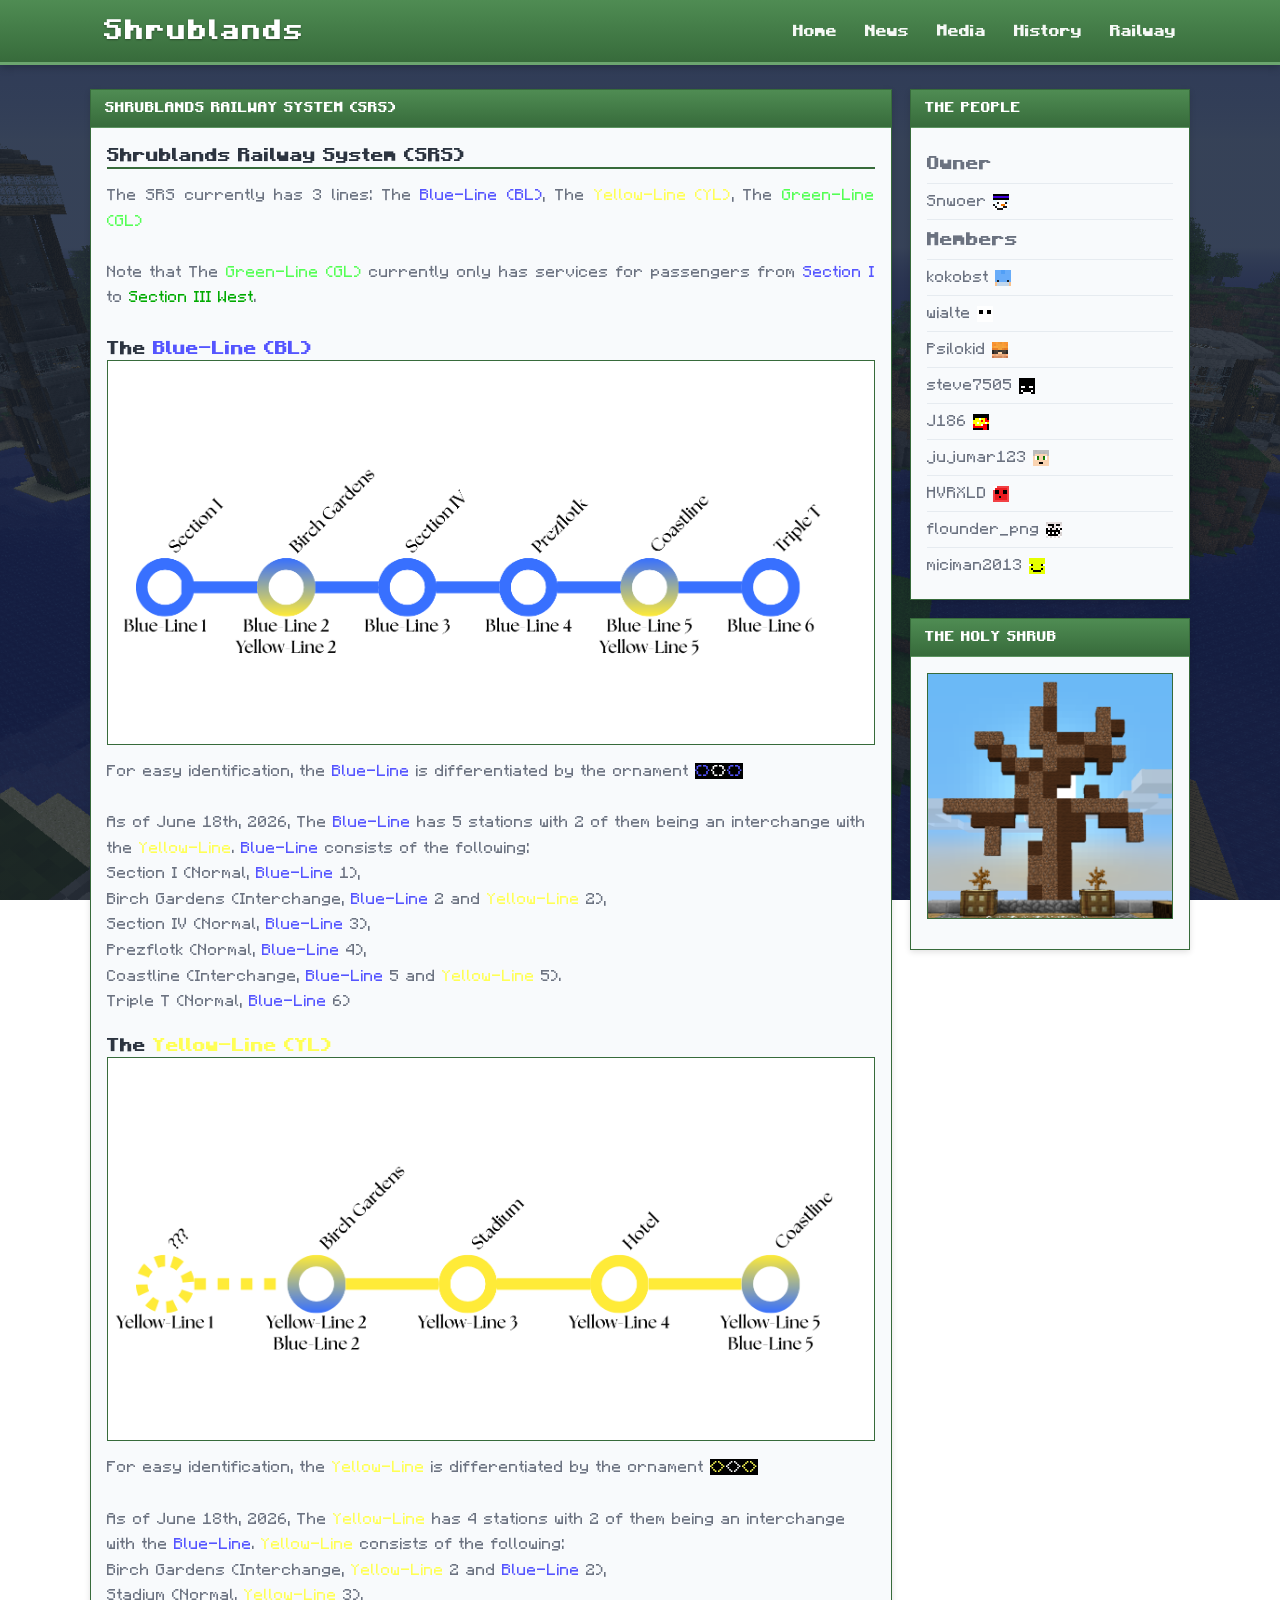
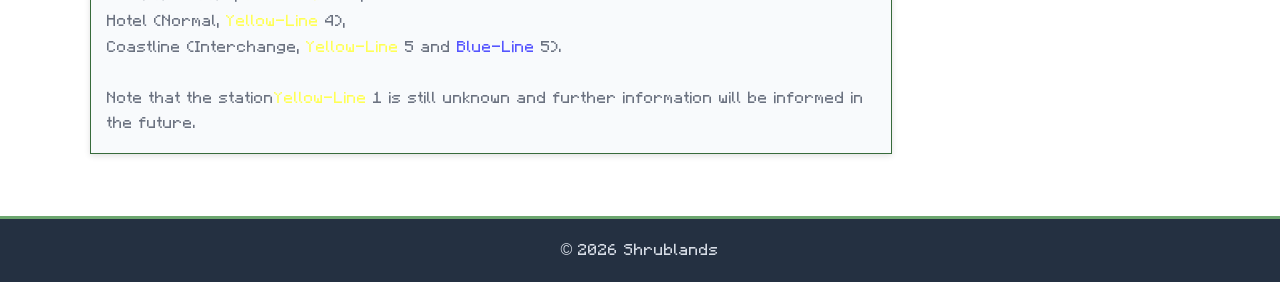
==== Railway.html @ cea37d1e "Add files via upload" ====
<!doctype html>
<html lang="en">
  <head>
    <meta charset="UTF-8" />
    <meta name="viewport" content="width=device-width, initial-scale=1.0" />
    <title>Shrublands News</title>
    <link rel="stylesheet" href="style.css" />
    <link rel="icon" href="favicon.png" type="image/x-icon" />
  </head>
  <body>
    <header class="topbar">
      <div class="wrapper">
        <div class="logo">Shrublands</div>

        <nav>
          <a href="index.html">Home</a>
          <a href="news.html">News</a>
          <a href="media.html">Media</a>
          <a href="history.html">History</a>
          <a href="Railway.html">Railway</a>
        </nav>
      </div>
    </header>

    <div class="wrapper layout">
      <!-- Main Content -->
      <main>
        <section class="panel">
          <div class="panel-title">Shrublands Railway System (SRS)</div>

          <div class="panel-content">
            <h3>Shrublands Railway System (SRS)</h3>
            <img src="assets/images/Shrublands Train Map 230626.png" alt="" />
            <p style="text-align: justify">
              The SRS currently has 3 lines: The
              <span style="color: #5555ff">Blue-Line (BL)</span>, The
              <span style="color: #ffff55">Yellow-Line (YL)</span>, The
              <span style="color: #55ff55">Green-Line (GL)</span>

              <br />
              <br />
              Note that The
              <span style="color: #55ff55">Green-Line (GL)</span> currently only
              has services for passengers from
              <span style="color: #5555ff">Section I</span> to
              <span style="color: #00aa00">Section III West</span>. <br /><br />
            </p>

            <!-- blue line -->
            <h3>The <span style="color: #5555ff">Blue-Line (BL)</span></h3>
            <img src="assets/images/Blue-Line230626.png" alt="" />
            <p>
              For easy identification, the
              <span style="color: #5555ff">Blue-Line</span> is differentiated by
              the ornament
              <span style="background-color: #000000"
                ><span style="color: #5555ff">{}</span
                ><span style="color: #ffffff">{}</span
                ><span style="color: #5555ff">{}</span></span
              >
              <br /><br />
              As of June 18th, 2026, The
              <span style="color: #5555ff">Blue-Line</span> has 5 stations with
              2 of them being an interchange with the
              <span style="color: #ffff55">Yellow-Line</span>.
              <span style="color: #5555ff">Blue-Line</span> consists of the
              following: <br />Section I (Normal,
              <span style="color: #5555ff">Blue-Line</span> 1), <br />Birch
              Gardens (Interchange,
              <span style="color: #5555ff">Blue-Line</span> 2 and
              <span style="color: #ffff55">Yellow-Line</span> 2), <br />Section
              IV (Normal, <span style="color: #5555ff">Blue-Line</span> 3),
              <br />Prezflotk (Normal,
              <span style="color: #5555ff">Blue-Line</span> 4), <br />Coastline
              (Interchange, <span style="color: #5555ff">Blue-Line</span> 5 and
              <span style="color: #ffff55">Yellow-Line</span>
              5).<br />Triple T (Normal,
              <span style="color: #5555ff">Blue-Line</span> 6)
            </p>
            <br />
            <!-- Yellow line -->
            <h3>The <span style="color: #ffff55">Yellow-Line (YL)</span></h3>
            <img src="assets/images/Yellow-Line180626.png" alt="" />
            <p>
              For easy identification, the
              <span style="color: #ffff55">Yellow-Line</span> is differentiated
              by the ornament
              <span style="background-color: #000000"
                ><span style="color: #ffff55"><></span
                ><span style="color: #ffffff"><></span
                ><span style="color: #ffff55"><></span></span
              >
              <br /><br />
              As of June 18th, 2026, The
              <span style="color: #ffff55">Yellow-Line</span> has 4 stations
              with 2 of them being an interchange with the
              <span style="color: #5555ff">Blue-Line</span>.
              <span style="color: #ffff55">Yellow-Line</span> consists of the
              following: <br />Birch Gardens (Interchange,
              <span style="color: #ffff55">Yellow-Line</span> 2 and
              <span style="color: #5555ff">Blue-Line</span> 2), <br />Stadium
              (Normal, <span style="color: #ffff55">Yellow-Line</span> 3),
              <br />Hotel (Normal,
              <span style="color: #ffff55">Yellow-Line</span> 4),
              <br />Coastline (Interchange,
              <span style="color: #ffff55">Yellow-Line</span> 5 and
              <span style="color: #5555ff">Blue-Line</span> 5).

              <br /><br />
              Note that the station<span style="color: #ffff55"
                >Yellow-Line</span
              >
              1 is still unknown and further information will be informed in the
              future.
            </p>
          </div>
        </section>
      </main>

      <!-- Sidebar -->
      <aside>
        <!-- <div class="widget">
          <div class="widget-title">stuff</div>

          <div class="widget-content"></div>
        </div> -->

        <div class="widget">
          <div class="widget-title">The people</div>

          <div class="widget-content-member">
            <ul>
              <li><h3>Owner</h3></li>
              <li>
                <a
                  href="https://namemc.com/profile/snwoer.1"
                  style="text-decoration: none; color: #6b7280"
                  target="_blank"
                  >Snwoer</a
                >
                <img
                  src="assets/images/face_snwoer.png"
                  alt=""
                  class="member-icon"
                />
              </li>
              <li><h3>Members</h3></li>
              <li>
                <a
                  href="https://namemc.com/profile/kokobst.1"
                  style="text-decoration: none; color: #6b7280"
                  target="_blank"
                  >kokobst</a
                >
                <img
                  src="assets/images/face_kokobst.png"
                  alt=""
                  class="member-icon"
                />
              </li>
              <li>
                <a
                  href="https://namemc.com/profile/wialte.1"
                  style="text-decoration: none; color: #6b7280"
                  target="_blank"
                  >wialte</a
                >
                <img
                  src="assets/images/face_wialte.png"
                  alt=""
                  class="member-icon"
                />
              </li>
              <li>
                <a
                  href="https://namemc.com/profile/psilokid.1"
                  style="text-decoration: none; color: #6b7280"
                  target="_blank"
                  >Psilokid</a
                >
                <img
                  src="assets/images/face_psilokid.png"
                  alt=""
                  class="member-icon"
                />
              </li>
              <li>
                <a
                  href="https://namemc.com/profile/steve7505.1"
                  style="text-decoration: none; color: #6b7280"
                  target="_blank"
                  >steve7505</a
                >
                <img
                  src="assets/images/face_steve7505.png"
                  alt=""
                  class="member-icon"
                />
              </li>
              <li>
                <a
                  href="https://namemc.com/profile/j186.1"
                  style="text-decoration: none; color: #6b7280"
                  target="_blank"
                  >J186</a
                >
                <img
                  src="assets/images/face_j186.png"
                  alt=""
                  class="member-icon"
                />
              </li>
              <li>
                <a
                  href="https://namemc.com/profile/jujumar123.1"
                  style="text-decoration: none; color: #6b7280"
                  target="_blank"
                  >jujumar123</a
                >
                <img
                  src="assets/images/face_jujumar123.png"
                  alt=""
                  class="member-icon"
                />
              </li>
              <li>
                <a
                  href="https://namemc.com/profile/HVRXLD.1"
                  style="text-decoration: none; color: #6b7280"
                  target="_blank"
                  >HVRXLD</a
                >
                <img
                  src="assets/images/face_hvrxld.png"
                  alt=""
                  class="member-icon"
                />
              </li>
              <li>
                <a
                  href="https://namemc.com/profile/flounder_png.1"
                  style="text-decoration: none; color: #6b7280"
                  target="_blank"
                  >flounder_png</a
                >
                <img
                  src="assets/images/face_flounderpng.png"
                  alt=""
                  class="member-icon"
                />
              </li>
              <li>
                <a
                  href="https://namemc.com/profile/miciman2013.1"
                  style="text-decoration: none; color: #6b7280"
                  target="_blank"
                  >miciman2013</a
                >
                <img
                  src="assets/images/face_miciman2013.png"
                  alt=""
                  class="member-icon"
                />
              </li>
            </ul>
          </div>
        </div>

        <div class="widget">
          <div class="widget-title">The Holy Shrub</div>

          <div class="widget-content">
            <img src="assets/images/2026-06-18_17.27.49.png" alt="" />
          </div>
        </div>
      </aside>
    </div>

    <footer>© 2026 Shrublands</footer>
  </body>
</html>
---- style.css ----
:root {
    --bg-dark: #1b2430;

    --green: #4f8c53;
    --green-dark: #376b3b;
    --green-light: #6ca66f;

    --accent: #6ca66f;

    --panel: #f8fafc;
    --panel-alt: #eef2f7;

    --border: #376b3b;

    --text: #2c3440;
    --text-light: #6b7280;
}

* {
    margin: 0;
    padding: 0;
    box-sizing: border-box;
}

body {
    font-family: "Minecraft", sans-serif;

    background:
        linear-gradient(
            rgba(20, 28, 40, .78),
            rgba(20, 28, 40, .78)
        ),
        url("assets/images/2026-02-10_17.45.06.png");

    background-size: cover;
    background-position: center;
    background-attachment: fixed;

    color: var(--text);
}

/* Container */

.wrapper {
    width: 1100px;
    margin: 0 auto;
}

/* Header */

.topbar {
    background:
        linear-gradient(
            var(--green),
            var(--green-dark)
        );

    border-bottom: 3px solid var(--accent);

    box-shadow: 0 2px 8px rgba(0,0,0,.25);
}

.topbar .wrapper {
    display: flex;
    justify-content: space-between;
    align-items: center;
    padding: 14px;
}

.logo {
    font-size: 28px;
    font-weight: bold;
    color: white;
    letter-spacing: 1px;

    text-shadow:
        0 1px 2px rgba(0,0,0,.35);
}

nav a {
    text-decoration: none;
    color: rgba(255,255,255,.95);

    font-weight: bold;
    margin-left: 22px;

    transition: .2s ease;
}

nav a:hover {
    color: #ffe6aa;
}

/* Layout */

.layout {
    display: flex;
    gap: 18px;
    padding: 24px 0;
}

/* Main */

main {
    flex: 1;
}

/* Sidebar */

aside {
    width: 280px;
}

/* Panels */

.panel,
.widget {
    background: var(--panel);

    border: 1px solid var(--border);

    margin-bottom: 18px;

    box-shadow:
        0 2px 6px rgba(0,0,0,.12);

    transition: .2s ease;
}

.panel:hover,
.widget:hover {
    box-shadow:
        0 4px 12px rgba(0,0,0,.18);
}

/* Headers */

.panel-title,
.widget-title {
    background:
        linear-gradient(
            var(--green),
            var(--green-dark)
        );

    color: white;

    padding: 10px 14px;

    font-weight: bold;
    font-size: 14px;

    text-transform: uppercase;

    border-bottom: 1px solid rgba(255,255,255,.08);
}

/* Content */

.panel-content,
.widget-content {
    padding: 16px;
}

.panel-content img,
.widget-content img {
    width: 100%;
    display: block;
    margin-bottom: 14px;

    border: 1px solid var(--border);
}

/* Typography */

.panel-content h2 {
    margin-bottom: 10px;
    color: var(--green-dark);
}

.panel-content p {
    color: var(--text-light);
    line-height: 1.6;
}

/* Posts */

.post {
    padding: 12px 0;
    border-bottom: 1px solid #e6ebf0;
}

.post:last-child {
    border-bottom: none;
}

.post h3 {
    margin-bottom: 6px;
    color: var(--green-dark);
}

.post p {
    color: var(--text-light);
    line-height: 1.5;
}

/* Inputs */

input {
    width: 100%;
    padding: 9px 10px;

    border: 1px solid var(--border);

    background: white;

    color: var(--text);

    outline: none;
}

input:focus {
    border-color: var(--green);
}

/* Lists */

.widget ul {
    list-style: none;
}

.widget li {
    padding: 8px 0;

    color: var(--text-light);

    border-bottom: 1px solid #e6ebf0;
}

.widget li:last-child {
    border-bottom: none;
}

/* Footer */

footer {
    text-align: center;

    padding: 22px;

    background: #243041;

    color: #d7dde6;

    border-top: 3px solid var(--accent);

    margin-top: 20px;
}

/* Responsive */

@media (max-width: 1150px) {
    .wrapper {
        width: 95%;
    }
}

@media (max-width: 900px) {

    .layout {
        flex-direction: column;
    }

    aside {
        width: 100%;
    }

    .topbar .wrapper {
        flex-direction: column;
        gap: 12px;
    }

    nav {
        display: flex;
        flex-wrap: wrap;
        justify-content: center;
    }

    nav a {
        margin: 4px 10px;
    }
}

@font-face {
    font-family: "Minecraft";
    src: url("./fonts/MinecraftRegular-Bmg3.otf") format("opentype");
    font-weight: normal;
    font-style: normal;
}

@font-face {
    font-family: "Minecraft";
    src: url("./fonts/MinecraftBold-nMK1.otf") format("opentype");
    font-weight: bold;
    font-style: normal;
}

@font-face {
    font-family: "Minecraft";
    src: url("./fonts/MinecraftItalic-R8Mo.otf") format("opentype");
    font-weight: normal;
    font-style: italic;
}

@font-face {
    font-family: "Minecraft";
    src: url("./fonts/MinecraftBoldItalic-1y1e.otf") format("opentype");
    font-weight: bold;
    font-style: italic;
}

.member-icon {
    width: 16px;
    height: 16px;
    vertical-align: middle;
    margin-right: 6px;
}

.widget-content-member {
    padding: 16px;
}

.news-preview {
    width : 100px;
}

.news-grid {
    display: grid;
    grid-template-columns: repeat(auto-fit, minmax(250px, 1fr));
    gap: 20px;
}

.news-card {
    background: #c6c6c6;
    border: 2px solid #555;
    padding: 10px;
}

.news-card img {
    width: 100%;
    height: 180px;
    object-fit: cover;
    display: block;
}

.news-card h3 {
    margin-top: 10px;
    margin-bottom: 5px;
}

.news-card p {
    margin: 0;
    font-size: 0.9rem;
}

.news-card {
    transition: transform 0.2s;
}

.news-card:hover {
    transform: translateY(-4px);
}
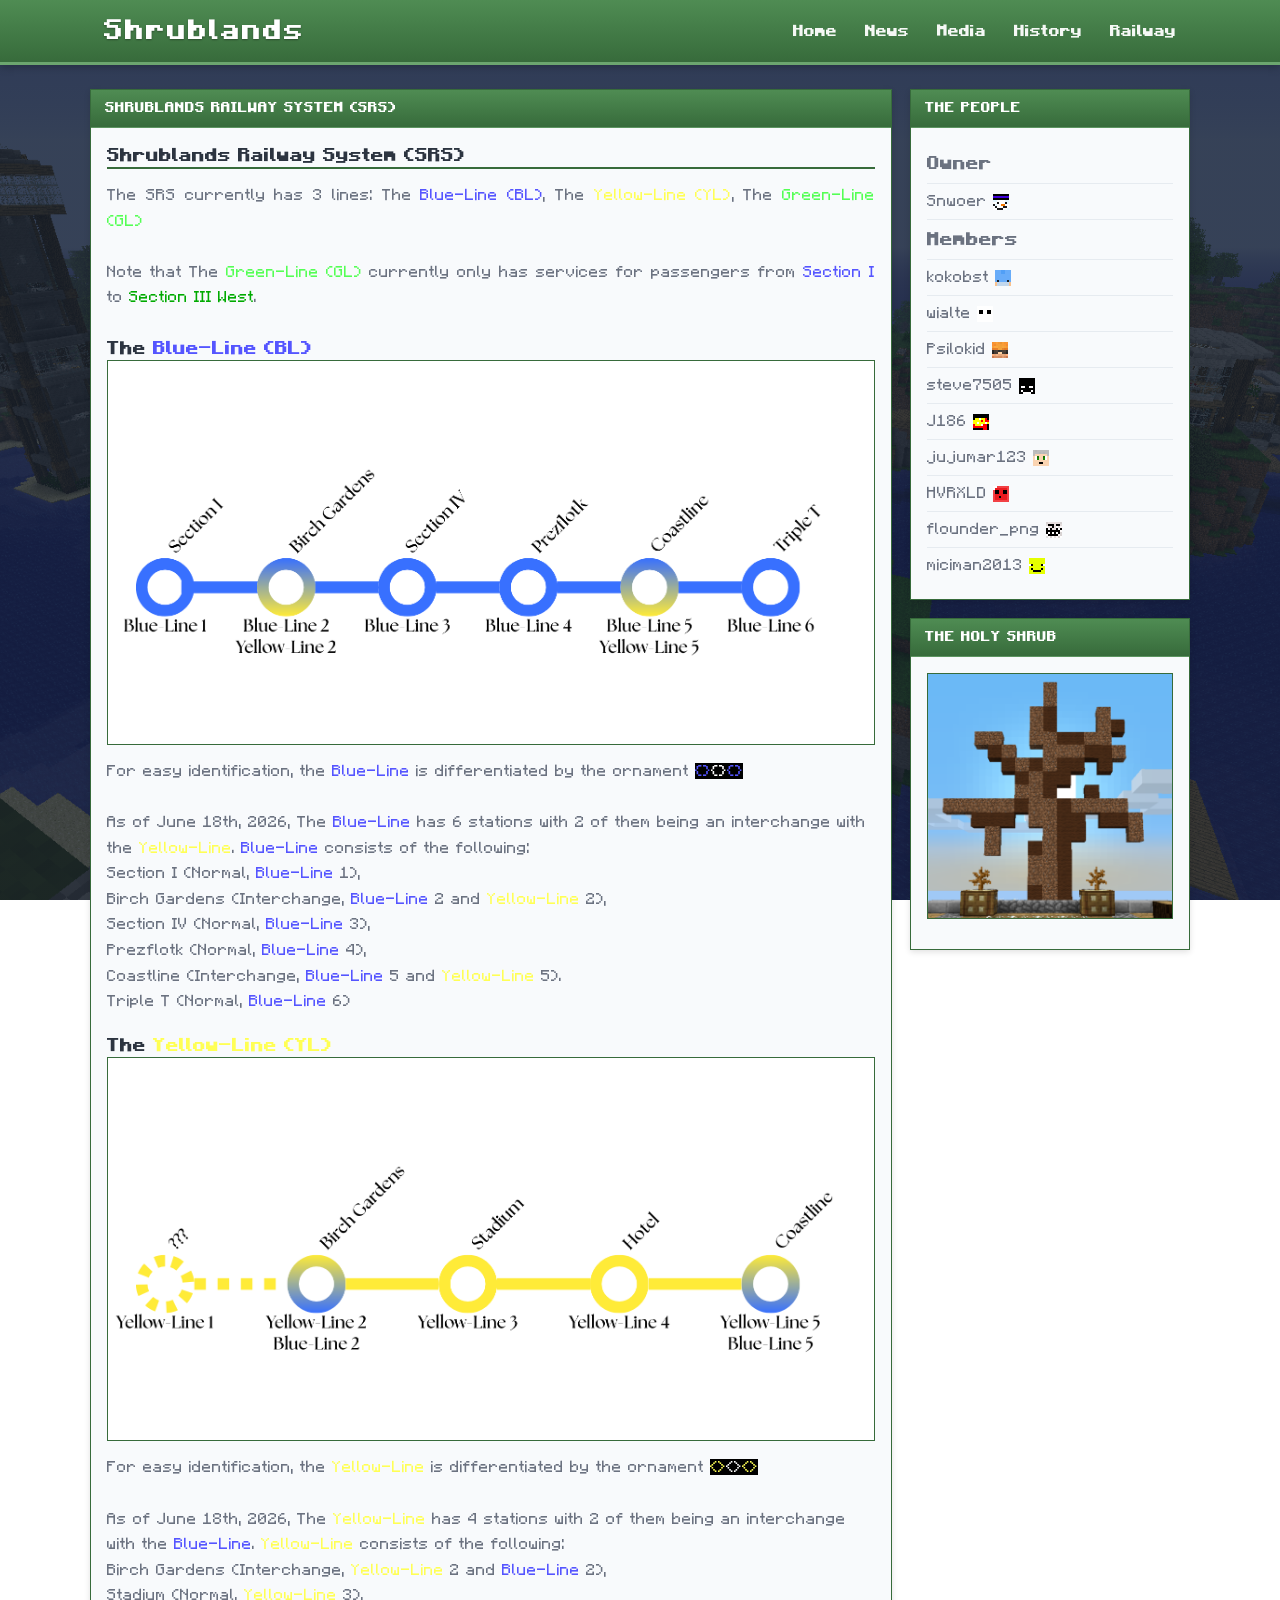
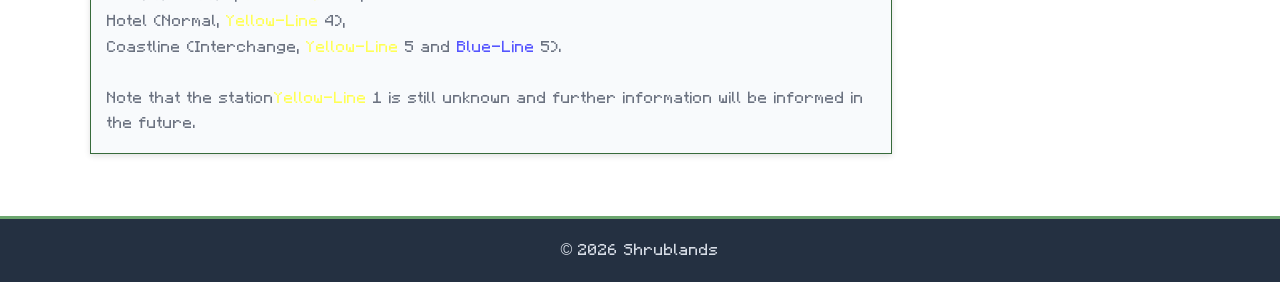
==== commit d92ab198: "Update Railway.html" ====
--- a/Railway.html
+++ b/Railway.html
@@ -60,7 +60,7 @@
               >
               <br /><br />
               As of June 18th, 2026, The
-              <span style="color: #5555ff">Blue-Line</span> has 5 stations with
+              <span style="color: #5555ff">Blue-Line</span> has 6 stations with
               2 of them being an interchange with the
               <span style="color: #ffff55">Yellow-Line</span>.
               <span style="color: #5555ff">Blue-Line</span> consists of the
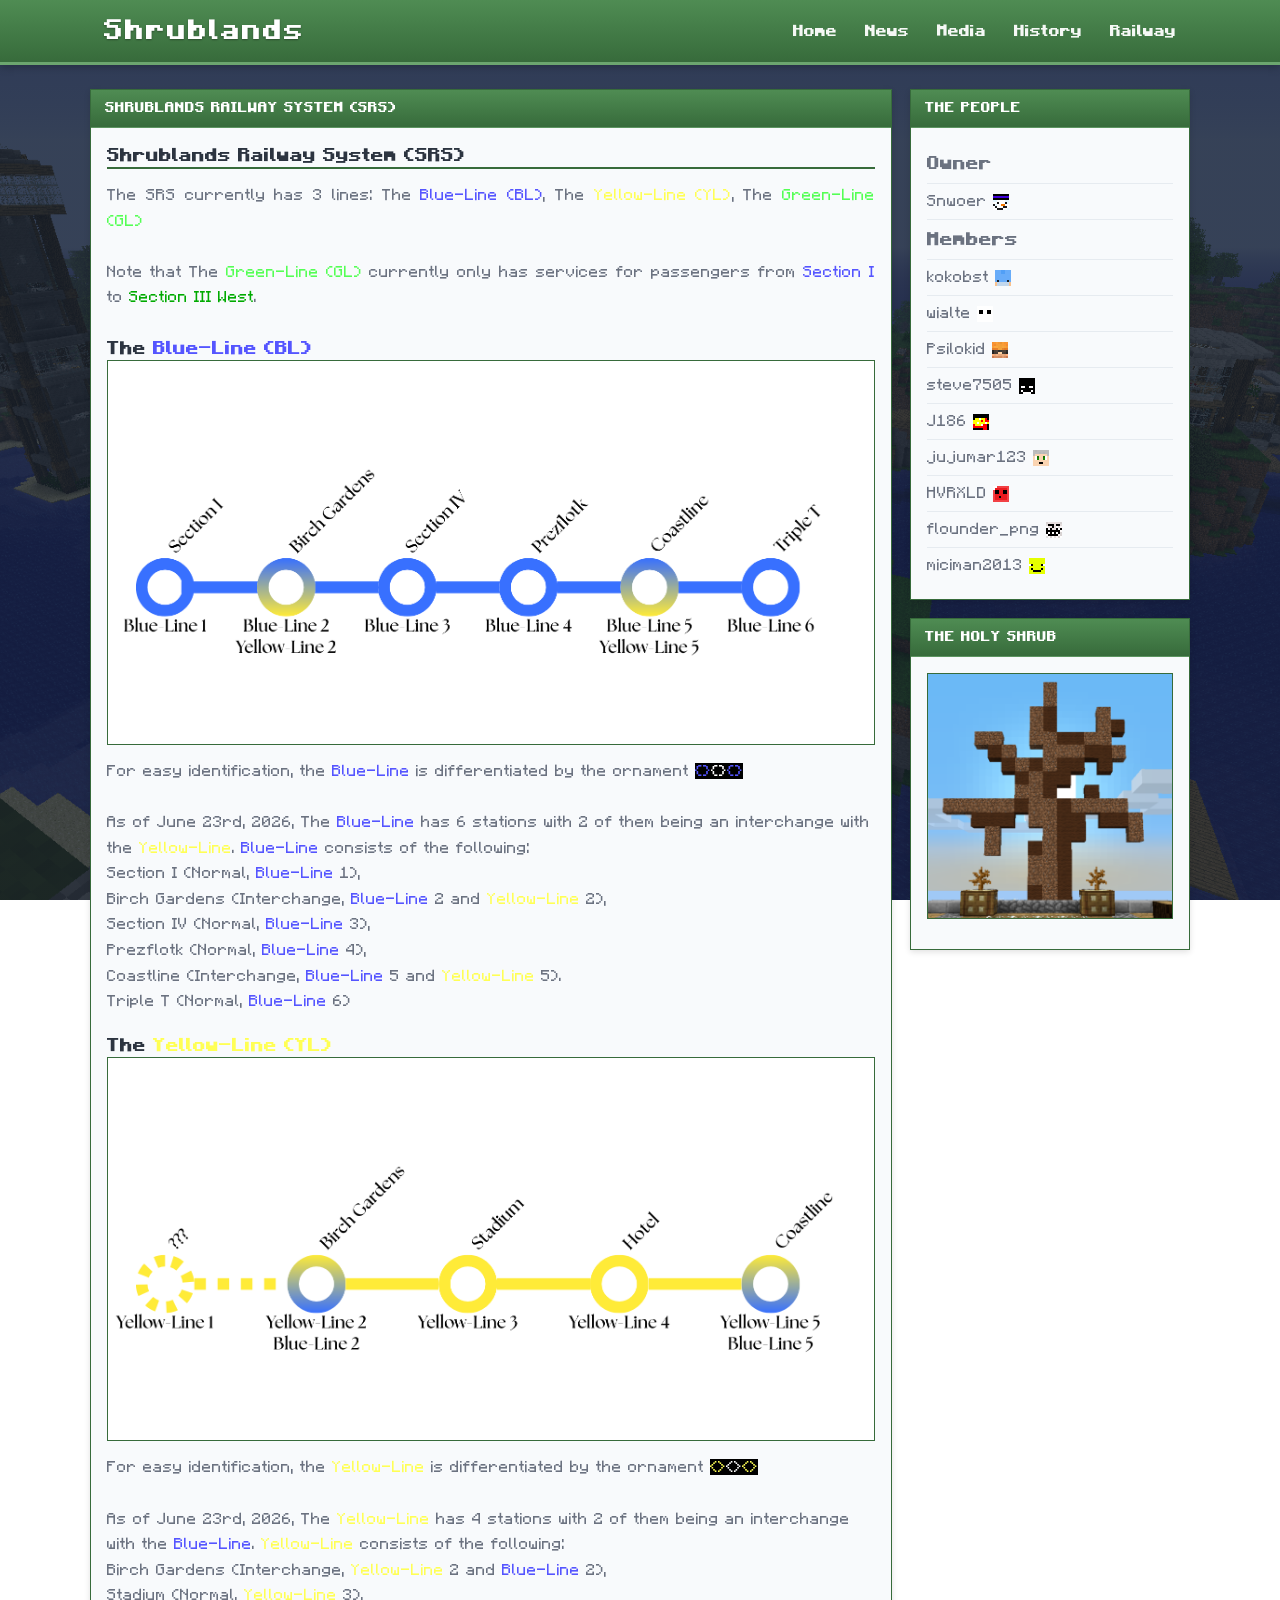
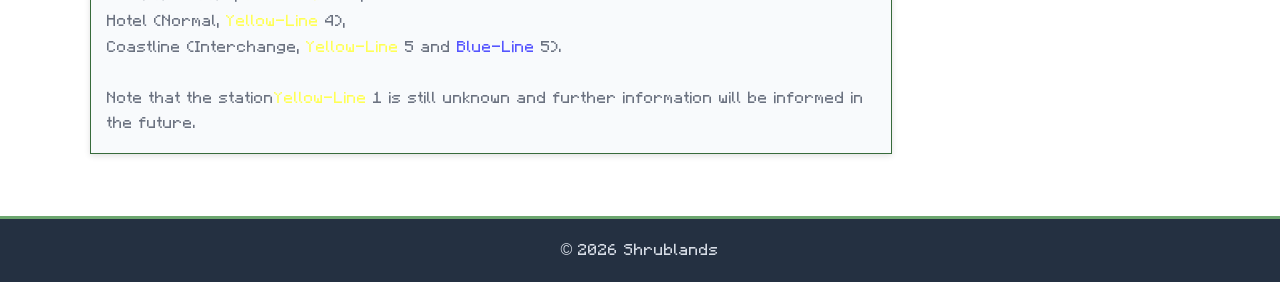
==== commit 2fc41f32: "Update Railway.html" ====
--- a/Railway.html
+++ b/Railway.html
@@ -59,7 +59,7 @@
                 ><span style="color: #5555ff">{}</span></span
               >
               <br /><br />
-              As of June 18th, 2026, The
+              As of June 23rd, 2026, The
               <span style="color: #5555ff">Blue-Line</span> has 6 stations with
               2 of them being an interchange with the
               <span style="color: #ffff55">Yellow-Line</span>.
@@ -91,7 +91,7 @@
                 ><span style="color: #ffff55"><></span></span
               >
               <br /><br />
-              As of June 18th, 2026, The
+              As of June 23rd, 2026, The
               <span style="color: #ffff55">Yellow-Line</span> has 4 stations
               with 2 of them being an interchange with the
               <span style="color: #5555ff">Blue-Line</span>.
